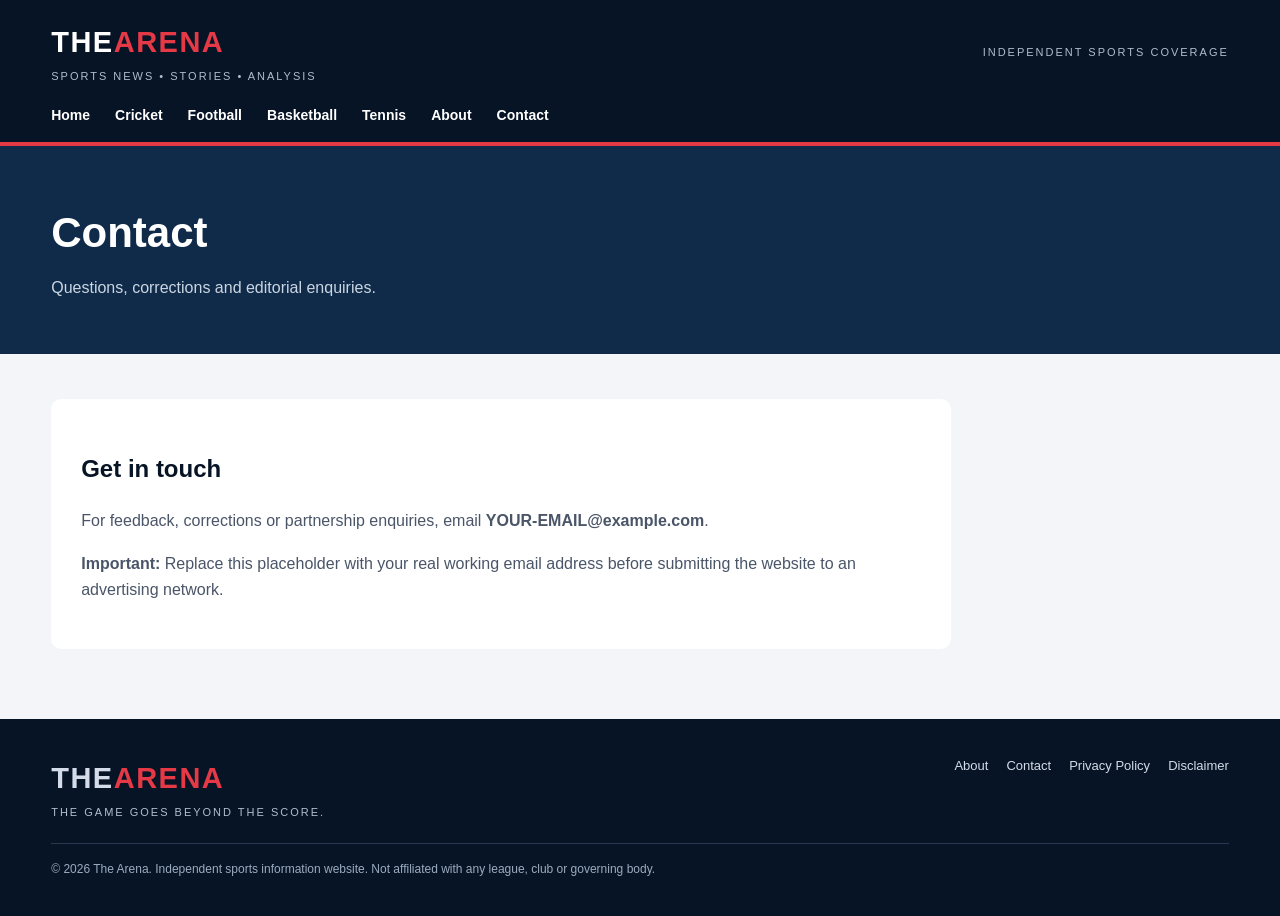
==== contact.html @ e4411775 "Add files via upload" ====
<!doctype html><html lang="en"><head><meta charset="utf-8"><meta name="viewport" content="width=device-width,initial-scale=1"><meta name="description" content="The Arena sports news, features and analysis."><title>Contact | The Arena</title><link rel="stylesheet" href="style.css"></head><body><header><div class="container"><div class="topbar"><div><a class="logo" href="index.html">THE<b>ARENA</b></a><div class="tagline">Sports news • stories • analysis</div></div><div class="tagline">Independent sports coverage</div></div><nav><a href="index.html">Home</a><a href="cricket.html">Cricket</a><a href="football.html">Football</a><a href="basketball.html">Basketball</a><a href="tennis.html">Tennis</a><a href="about.html">About</a><a href="contact.html">Contact</a></nav></div></header><div class="page-head"><div class="container"><h1>Contact</h1><p>Questions, corrections and editorial enquiries.</p></div></div><main class="container"><div class="text-panel"><h2>Get in touch</h2><p>For feedback, corrections or partnership enquiries, email <strong>YOUR-EMAIL@example.com</strong>.</p><p><strong>Important:</strong> Replace this placeholder with your real working email address before submitting the website to an advertising network.</p></div></main><footer><div class="container"><div class="footer-row"><div><a class="logo" href="index.html">THE<b>ARENA</b></a><div class="tagline">The game goes beyond the score.</div></div><div class="footer-links"><a href="about.html">About</a><a href="contact.html">Contact</a><a href="privacy.html">Privacy Policy</a><a href="disclaimer.html">Disclaimer</a></div></div><div class="copyright">© 2026 The Arena. Independent sports information website. Not affiliated with any league, club or governing body.</div></div></footer></body></html>
---- style.css ----
*{box-sizing:border-box} :root{--navy:#071426;--blue:#102b49;--red:#e63946;--gold:#f4c95d;--ink:#172033;--muted:#687386;--bg:#f3f5f8;--white:#fff}
body{margin:0;background:var(--bg);color:var(--ink);font:16px/1.65 Arial,sans-serif}a{color:inherit;text-decoration:none}img{display:block;width:100%;object-fit:cover}.container{width:min(1180px,92%);margin:auto}
header{background:var(--navy);color:#fff;border-bottom:4px solid var(--red)}.topbar{display:flex;align-items:center;justify-content:space-between;padding:19px 0;gap:20px}.logo{font-size:29px;font-weight:900;letter-spacing:1.5px}.logo b{color:var(--red)}.tagline{font-size:11px;color:#aebdd0;letter-spacing:2px;text-transform:uppercase}
nav{display:flex;gap:25px;padding:0 0 15px;flex-wrap:wrap;font-size:14px;font-weight:bold}nav a:hover,.active{color:var(--gold)}
.hero{position:relative;min-height:490px;color:#fff;display:flex;align-items:end;background:linear-gradient(90deg,rgba(4,14,27,.92),rgba(4,14,27,.18)),url('https://images.unsplash.com/photo-1522778119026-d647f0596c20?auto=format&fit=crop&w=1800&q=85') center/cover}
.hero-inner{padding:70px 0;max-width:720px}.eyebrow{color:var(--gold);font-size:12px;font-weight:900;letter-spacing:2px;text-transform:uppercase}.hero h1{font-size:clamp(38px,6vw,68px);line-height:1.04;margin:13px 0}.hero p{color:#e0e8f1;font-size:18px;max-width:630px}.btn{display:inline-block;background:var(--red);color:#fff;padding:12px 20px;border-radius:5px;font-weight:bold;margin-top:12px}
main{padding:45px 0 70px}.section-title{display:flex;justify-content:space-between;align-items:end;gap:15px;margin-bottom:22px}.section-title h2{margin:0;font-size:29px;color:var(--navy)}.section-title p{margin:4px 0;color:var(--muted);font-size:14px}
.feature-grid{display:grid;grid-template-columns:1.45fr 1fr;gap:22px;margin-bottom:48px}.feature{background:#fff;border-radius:10px;overflow:hidden;box-shadow:0 5px 20px #10243d12}.feature img{height:310px}.feature-body{padding:22px}.feature h3{font-size:25px;line-height:1.2;margin:7px 0}.feature p{color:var(--muted);margin:8px 0}.side-feature img{height:175px}.side-feature h3{font-size:20px}
.category{color:var(--red);font-size:11px;font-weight:900;letter-spacing:1.4px;text-transform:uppercase}.meta{color:#8993a2;font-size:11px;font-weight:bold;margin-top:13px}
.story-grid{display:grid;grid-template-columns:repeat(3,1fr);gap:22px}.story{background:#fff;border-radius:10px;overflow:hidden;box-shadow:0 5px 20px #10243d0d;transition:.2s}.story:hover{transform:translateY(-4px)}.story img{height:205px}.story-body{padding:18px}.story h3{font-size:19px;line-height:1.3;margin:7px 0}.story p{color:var(--muted);font-size:14px;margin:7px 0}
.banner{margin:48px 0;border-radius:12px;overflow:hidden;position:relative;min-height:260px;display:flex;align-items:center;color:#fff;background:linear-gradient(90deg,#071426ed,#07142655),url('https://images.unsplash.com/photo-1461896836934-ffe607ba8211?auto=format&fit=crop&w=1600&q=85') center/cover}.banner div{padding:35px;max-width:620px}.banner h2{font-size:34px;line-height:1.1;margin:8px 0}.banner p{color:#e0e8f1}
.page-head{background:var(--blue);color:#fff;padding:52px 0}.page-head h1{font-size:42px;margin:0}.page-head p{color:#cbd6e3;margin:8px 0 0}.article-layout{display:grid;grid-template-columns:minmax(0,2fr) minmax(230px,.8fr);gap:30px}.article{background:#fff;padding:28px;border-radius:10px}.article h1{font-size:38px;line-height:1.15;margin:10px 0}.article .cover{height:390px;border-radius:8px;margin:20px 0}.article p{color:#3f4b5e}.article h2{margin-top:30px;color:var(--navy)}.sidebar{background:#fff;border-radius:10px;padding:22px;height:max-content}.sidebar h3{margin-top:0}.sidebar a{display:block;padding:10px 0;border-bottom:1px solid #edf0f4;color:var(--blue);font-weight:bold}
.text-panel{background:#fff;padding:30px;border-radius:10px;max-width:900px}.text-panel h2{color:var(--navy)}.text-panel p,.text-panel li{color:#4a5568}
footer{background:var(--navy);color:#d3dce8;padding:36px 0}.footer-row{display:flex;justify-content:space-between;gap:25px;flex-wrap:wrap}.footer-links{display:flex;gap:18px;flex-wrap:wrap;font-size:13px}.copyright{border-top:1px solid #263950;margin-top:22px;padding-top:16px;color:#9cabc0;font-size:12px}
@media(max-width:850px){.feature-grid,.article-layout{grid-template-columns:1fr}.story-grid{grid-template-columns:repeat(2,1fr)}.hero{min-height:420px}}
@media(max-width:560px){.story-grid{grid-template-columns:1fr}.topbar{align-items:flex-start;flex-direction:column}nav{gap:14px}.feature img{height:230px}.article{padding:19px}.article .cover{height:240px}.page-head h1{font-size:34px}}
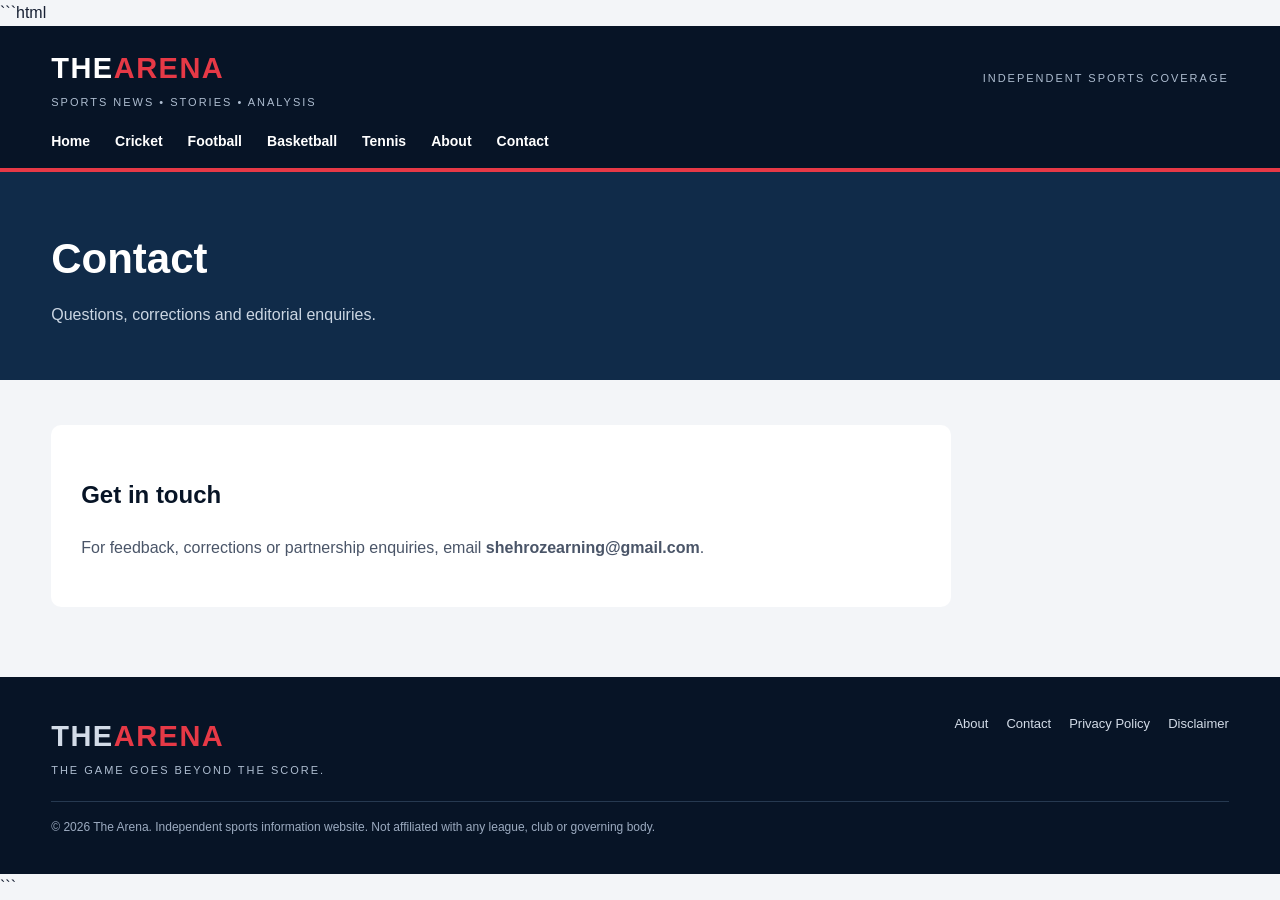
==== commit d7c44965: "Update contact.html" ====
--- a/contact.html
+++ b/contact.html
@@ -1 +1,68 @@
-<!doctype html><html lang="en"><head><meta charset="utf-8"><meta name="viewport" content="width=device-width,initial-scale=1"><meta name="description" content="The Arena sports news, features and analysis."><title>Contact | The Arena</title><link rel="stylesheet" href="style.css"></head><body><header><div class="container"><div class="topbar"><div><a class="logo" href="index.html">THE<b>ARENA</b></a><div class="tagline">Sports news • stories • analysis</div></div><div class="tagline">Independent sports coverage</div></div><nav><a href="index.html">Home</a><a href="cricket.html">Cricket</a><a href="football.html">Football</a><a href="basketball.html">Basketball</a><a href="tennis.html">Tennis</a><a href="about.html">About</a><a href="contact.html">Contact</a></nav></div></header><div class="page-head"><div class="container"><h1>Contact</h1><p>Questions, corrections and editorial enquiries.</p></div></div><main class="container"><div class="text-panel"><h2>Get in touch</h2><p>For feedback, corrections or partnership enquiries, email <strong>YOUR-EMAIL@example.com</strong>.</p><p><strong>Important:</strong> Replace this placeholder with your real working email address before submitting the website to an advertising network.</p></div></main><footer><div class="container"><div class="footer-row"><div><a class="logo" href="index.html">THE<b>ARENA</b></a><div class="tagline">The game goes beyond the score.</div></div><div class="footer-links"><a href="about.html">About</a><a href="contact.html">Contact</a><a href="privacy.html">Privacy Policy</a><a href="disclaimer.html">Disclaimer</a></div></div><div class="copyright">© 2026 The Arena. Independent sports information website. Not affiliated with any league, club or governing body.</div></div></footer></body></html>+```html
+<!doctype html>
+<html lang="en">
+<head>
+<meta charset="utf-8">
+<meta name="viewport" content="width=device-width,initial-scale=1">
+<meta name="description" content="The Arena sports news, features and analysis.">
+<title>Contact | The Arena</title>
+<link rel="stylesheet" href="style.css">
+</head>
+<body>
+<header>
+<div class="container">
+<div class="topbar">
+<div>
+<a class="logo" href="index.html">THE<b>ARENA</b></a>
+<div class="tagline">Sports news • stories • analysis</div>
+</div>
+<div class="tagline">Independent sports coverage</div>
+</div>
+<nav>
+<a href="index.html">Home</a>
+<a href="cricket.html">Cricket</a>
+<a href="football.html">Football</a>
+<a href="basketball.html">Basketball</a>
+<a href="tennis.html">Tennis</a>
+<a href="about.html">About</a>
+<a href="contact.html">Contact</a>
+</nav>
+</div>
+</header>
+
+<div class="page-head">
+<div class="container">
+<h1>Contact</h1>
+<p>Questions, corrections and editorial enquiries.</p>
+</div>
+</div>
+
+<main class="container">
+<div class="text-panel">
+<h2>Get in touch</h2>
+<p>For feedback, corrections or partnership enquiries, email
+<strong><a href="mailto:shehrozearning@gmail.com">shehrozearning@gmail.com</a></strong>.
+</p>
+</div>
+</main>
+
+<footer>
+<div class="container">
+<div class="footer-row">
+<div>
+<a class="logo" href="index.html">THE<b>ARENA</b></a>
+<div class="tagline">The game goes beyond the score.</div>
+</div>
+<div class="footer-links">
+<a href="about.html">About</a>
+<a href="contact.html">Contact</a>
+<a href="privacy.html">Privacy Policy</a>
+<a href="disclaimer.html">Disclaimer</a>
+</div>
+</div>
+<div class="copyright">© 2026 The Arena. Independent sports information website. Not affiliated with any league, club or governing body.</div>
+</div>
+</footer>
+</body>
+</html>
+```
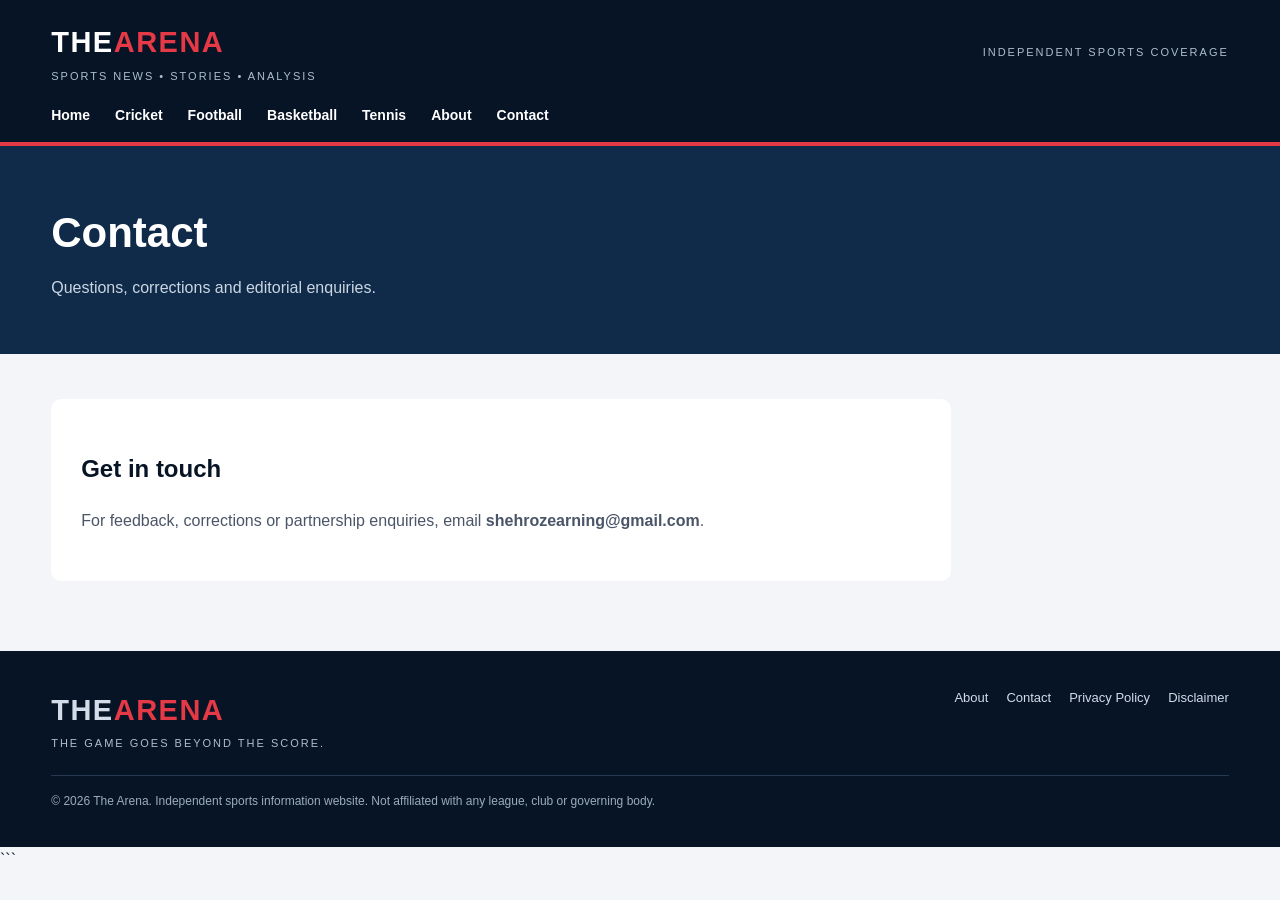
==== commit b3cdd6ad: "Update contact.html" ====
--- a/contact.html
+++ b/contact.html
@@ -1,4 +1,4 @@
-```html
+
 <!doctype html>
 <html lang="en">
 <head>
